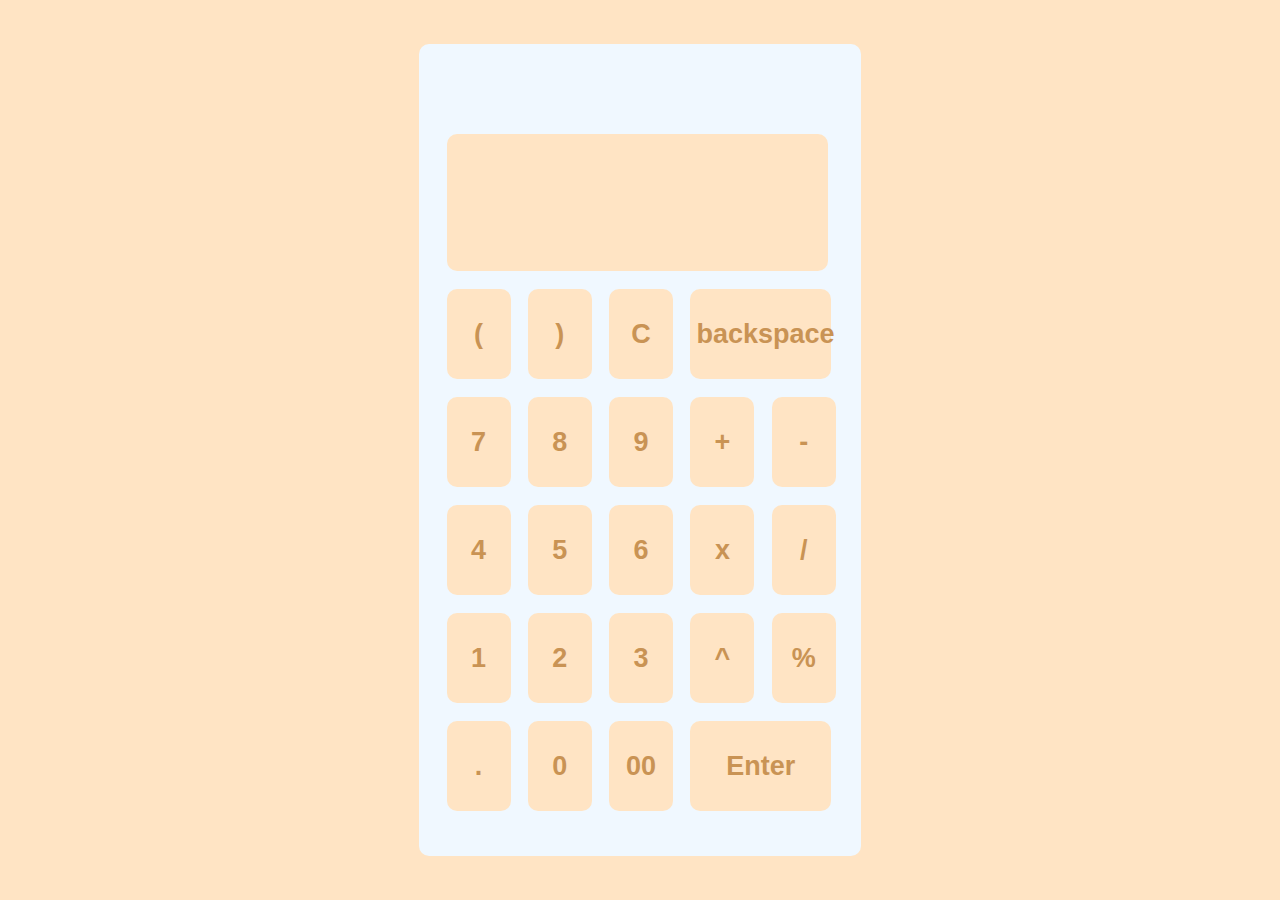
==== index.html @ dd2415a1 "Rename Calculator.html to index.html" ====
<!DOCTYPE html>
<html>

<head>
    <meta charset="UTF-8">
    <meta http-equiv="X-UA-Compatible" content="IE=edge">
    <meta name="viewport" content="width=device-width, initial-scale=1.0">
    <title>Calculator</title>
    <link rel="stylesheet" href="style.css">
</head>

<body>
    <div class="main">
        <div class="container">
            <input class="display" type="text" id="inp" name="ip" value="">
            <br>
            <button class="btn" id="(" onclick='pressed("(");this.blur();'>(</button>
            <button class="btn" id=")" onclick='pressed(")");this.blur();'>)</button>
            <button class="btn" id="c" onclick='clear_display();this.blur();'>C</button>
            <button class="btn backspace" id="Backspace" onclick='del_last_elem();this.blur();'>backspace</button>
            <br>
            <button class="btn" id="7" onclick='pressed("7");this.blur();'>7</button>
            <button class="btn" id="8" onclick='pressed("8");this.blur();'>8</button>
            <button class="btn" id="9" onclick='pressed("9");this.blur();'>9</button>
            <button class="btn" id="+" onclick='pressed("+");this.blur();'>+</button>
            <button class="btn" id="-" onclick='pressed("-");this.blur();'>-</button>
            <br>
            <button class="btn" id="4" onclick='pressed("4");this.blur();'>4</button>
            <button class="btn" id="5" onclick='pressed("5");this.blur();'>5</button>
            <button class="btn" id="6" onclick='pressed("6");this.blur();'>6</button>
            <button class="btn" id="x" onclick='pressed("*");this.blur();'>x</button>
            <button class="btn" id="/" onclick='pressed("/");this.blur();'>/</button>
            <br>
            <button class="btn" id="1" onclick='pressed("1");this.blur();'>1</button>
            <button class="btn" id="2" onclick='pressed("2");this.blur();'>2</button>
            <button class="btn" id="3" onclick='pressed("3");this.blur();'>3</button>
            <button class="btn" id="^" onclick='pressed("**");this.blur();'>^</button>
            <button class="btn" id="%" onclick='pressed("%");this.blur();'>%</button>
            <br>
            <button class="btn" id="." onclick='pressed(".");this.blur();'>.</button>
            <button class="btn" id="0" onclick='pressed("0");this.blur();'>0</button>
            <button class="btn" onclick='pressed("00");this.blur();'>00</button>
            <button class="btn backspace" id="Enter" onclick='display_answer();this.blur();'>Enter</button>
        </div>
    </div>
    <script src="./script.js"></script>
</body>

</html>
---- style.css ----
body{
    margin: 0;
    background-color:bisque;
    height: 100vh;
    width: 100vw;
    font-family: fantasy;
    font-size: large;
}

.display{
    text-align: right;
    height: 15vh;
    width: 29.5vw;
    border-radius: 10px;
    border: none;
    background-color:bisque;
    font-size: 9.5vh;
    font-weight: 700;
    color: #b78345;
    margin-left: 1vw;
}

.btn{
    height: 10vh;
    width: 5vw;
    margin-left: 1vw;
    margin-top: 2vh;
    border-radius: 10px;
    font-size: 3vh;
    font-weight: 700;
    text-align: center;
    border: none;
    background-color: bisque;
    color: #c99354;
}

.btn:hover, .btn.active{
    background-color:rgba(199, 139, 70, 0.726);
    color: #71512a;
}

.backspace{
    width: 11vw;
}

.main{
    height: 100vh;
    width: 100vw;
    display: flex;
    justify-content: center;
    align-items: center;
}

.container{
    padding: 15px;
    padding-right: 2vw;
    padding-top: 10vh;
    padding-bottom: 5vh;
    background-color: aliceblue;
    border-radius: 10px;
    
}
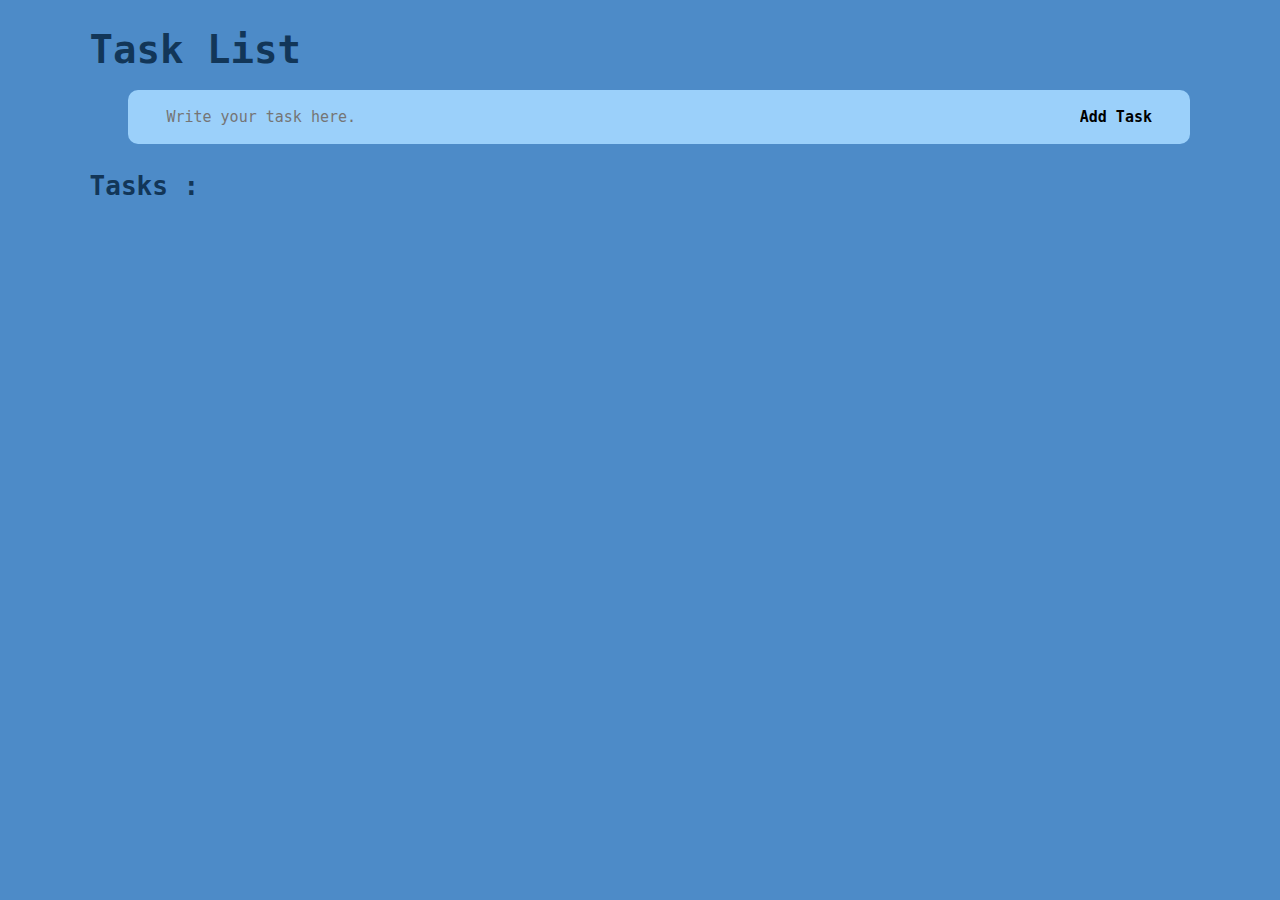
==== commit 2d7e8aeb: "for mobile view" ====
--- a/index.html
+++ b/index.html
@@ -1,49 +1,38 @@
 <!DOCTYPE html>
-<html>
+<html lang="en">
 
 <head>
     <meta charset="UTF-8">
     <meta http-equiv="X-UA-Compatible" content="IE=edge">
     <meta name="viewport" content="width=device-width, initial-scale=1.0">
-    <title>Calculator</title>
-    <link rel="stylesheet" href="style.css">
+    <title>TO-DO LIST</title>
+    <link rel="stylesheet" href="main.css">
 </head>
 
 <body>
-    <div class="main">
-        <div class="container">
-            <input class="display" type="text" id="inp" name="ip" value="">
-            <br>
-            <button class="btn" id="(" onclick='pressed("(");this.blur();'>(</button>
-            <button class="btn" id=")" onclick='pressed(")");this.blur();'>)</button>
-            <button class="btn" id="c" onclick='clear_display();this.blur();'>C</button>
-            <button class="btn backspace" id="Backspace" onclick='del_last_elem();this.blur();'>backspace</button>
-            <br>
-            <button class="btn" id="7" onclick='pressed("7");this.blur();'>7</button>
-            <button class="btn" id="8" onclick='pressed("8");this.blur();'>8</button>
-            <button class="btn" id="9" onclick='pressed("9");this.blur();'>9</button>
-            <button class="btn" id="+" onclick='pressed("+");this.blur();'>+</button>
-            <button class="btn" id="-" onclick='pressed("-");this.blur();'>-</button>
-            <br>
-            <button class="btn" id="4" onclick='pressed("4");this.blur();'>4</button>
-            <button class="btn" id="5" onclick='pressed("5");this.blur();'>5</button>
-            <button class="btn" id="6" onclick='pressed("6");this.blur();'>6</button>
-            <button class="btn" id="x" onclick='pressed("*");this.blur();'>x</button>
-            <button class="btn" id="/" onclick='pressed("/");this.blur();'>/</button>
-            <br>
-            <button class="btn" id="1" onclick='pressed("1");this.blur();'>1</button>
-            <button class="btn" id="2" onclick='pressed("2");this.blur();'>2</button>
-            <button class="btn" id="3" onclick='pressed("3");this.blur();'>3</button>
-            <button class="btn" id="^" onclick='pressed("**");this.blur();'>^</button>
-            <button class="btn" id="%" onclick='pressed("%");this.blur();'>%</button>
-            <br>
-            <button class="btn" id="." onclick='pressed(".");this.blur();'>.</button>
-            <button class="btn" id="0" onclick='pressed("0");this.blur();'>0</button>
-            <button class="btn" onclick='pressed("00");this.blur();'>00</button>
-            <button class="btn backspace" id="Enter" onclick='display_answer();this.blur();'>Enter</button>
-        </div>
-    </div>
-    <script src="./script.js"></script>
+    <header>
+        <h1>Task List</h1>
+        <form id="input-form">
+            <input type="text" id="input-box" placeholder="Write your task here.">
+            <input type="submit" id="submit-btn" value="Add Task">
+        </form>
+    </header>
+    <main>
+        <section class="task-list">
+            <h2>Tasks :</h2>
+            <div id="tasks">
+                <!-- <div class="task">
+                    <div class="content">
+                        <input type="text" class="text" value="Random yet" readonly>
+                    </div>
+                    <div class="actions">
+                        <button class="edit">Edit</button><button class="delete">Delete</button>
+                    </div>
+                </div> -->
+            </div>
+        </section>
+    </main>
+    <script src="main.js"></script>
 </body>
 
-</html>
+</html>--- a/main.css
+++ b/main.css
@@ -0,0 +1,107 @@
+* {
+    margin: 0%;
+    padding: 0%;
+    font-family: monospace;
+    font-size: 15px;
+}
+
+body {
+    display: flex;
+    flex-direction: column;
+    min-height: 100vh;
+    background-color: #4d8bc8;
+}
+
+button{
+    cursor: pointer;
+}
+
+.content{
+    flex-grow: 1;
+}
+
+.delete {
+    border-style: none;
+    background-color: inherit;
+    color: #123658;
+    font-weight: bolder;
+    margin-left: 1rem;
+}
+
+.edit {
+    border-style: none;
+    background-color: inherit;
+    color: #123658;
+    margin-left: 1rem;
+    font-weight: bolder;
+}
+
+
+form {
+    display: flex;
+    justify-content: space-between;
+    max-width: 77vw;
+    margin-top: 2vh;
+}
+
+header {
+    padding-top: 3vh;
+    padding-left: 10vw;
+}
+
+h1 {
+    margin-left: -3vw;
+    color: #123658;
+    font-size: xxx-large;
+}
+
+h2 {
+    margin-left: -3vw;
+    color: #123658;
+    font-size: xx-large;
+}
+
+input {
+    background-color: inherit;
+    border-style: none;
+    outline-style: none;
+    box-shadow: none;
+    border-color: transparent;
+}
+
+#input-form{
+    background-color: #9bd0fa;
+    padding: 2vh 3vw 2vh 3vw;
+    border-radius: 10px;
+}
+
+.task-list {
+    padding-top: 3vh;
+    padding-left: 10vw;
+}
+
+.task {
+    display: flex;
+    justify-content: space-between;
+    padding: 2vh 3vw 2vh 3vw;
+    max-width: 80vw;
+    background-color: #9bd0fa;
+    margin-bottom: 10px;
+    border-radius: 10px;
+}
+
+#tasks {
+    margin-top: 2vh;
+}
+
+.text {
+    width: -webkit-fill-available;
+}
+
+#submit-btn{
+    font-weight: bolder;
+    cursor: pointer;
+}
+
+
+
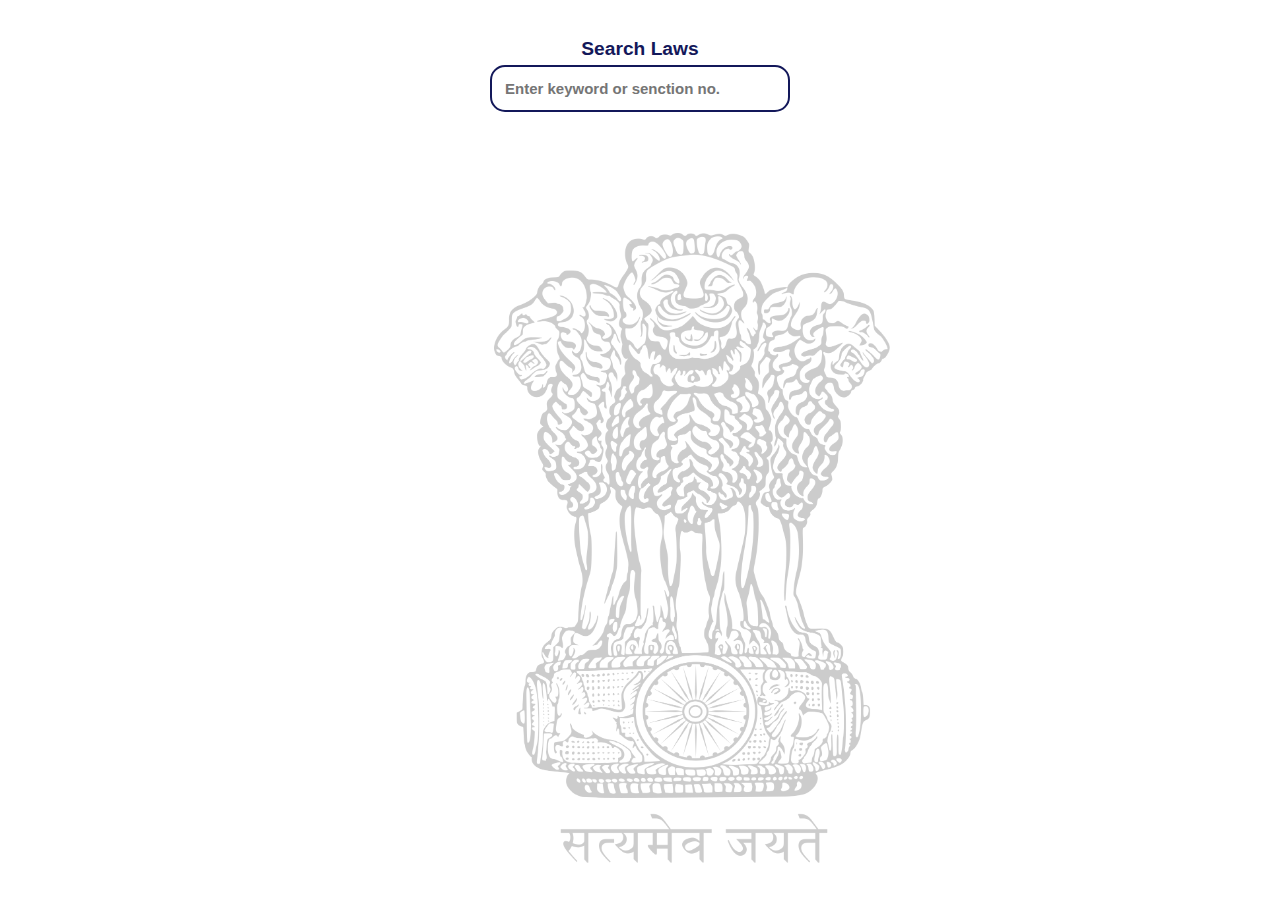
==== commit 8ceab188: "new project for DE 6th sem" ====
--- a/index.html
+++ b/index.html
@@ -1,38 +1,32 @@
 <!DOCTYPE html>
-<html lang="en">
+<html>
 
 <head>
-    <meta charset="UTF-8">
-    <meta http-equiv="X-UA-Compatible" content="IE=edge">
-    <meta name="viewport" content="width=device-width, initial-scale=1.0">
-    <title>TO-DO LIST</title>
-    <link rel="stylesheet" href="main.css">
+    <title>
+        LAW Finder
+    </title>
+
+    <!-- linking the stylesheet(CSS) -->
+    <link rel="stylesheet" type="text/css" href="./css.css">
 </head>
 
 <body>
-    <header>
-        <h1>Task List</h1>
-        <form id="input-form">
-            <input type="text" id="input-box" placeholder="Write your task here.">
-            <input type="submit" id="submit-btn" value="Add Task">
-        </form>
-    </header>
-    <main>
-        <section class="task-list">
-            <h2>Tasks :</h2>
-            <div id="tasks">
-                <!-- <div class="task">
-                    <div class="content">
-                        <input type="text" class="text" value="Random yet" readonly>
-                    </div>
-                    <div class="actions">
-                        <button class="edit">Edit</button><button class="delete">Delete</button>
-                    </div>
-                </div> -->
+    <img src="logo.png" id="back"/>
+    <div class="container-out">
+        <div class="container-in">
+            <div class="search-container">
+                <div class="search-engine">
+                    <p class="search-title">Search Laws</p>
+                    <input type="input" id="search-input" autocomplete="off" placeholder="Enter keyword or senction no." />
+                </div>
+                <div id="search-results"></div>
+                <div id="search-data">
             </div>
-        </section>
-    </main>
-    <script src="main.js"></script>
+            </div>
+        </div>
+    </div>
+    <script src="laws.js"></script>
+    <script src="engine.js"></script>
 </body>
 
 </html>--- a/css.css
+++ b/css.css
@@ -0,0 +1,105 @@
+body{
+  min-height: 97vh;
+  min-width: 98vw;
+}
+
+.container-out {
+  font-family: "Fira Sans", sans-serif, bold;
+  font-weight: 700;
+  padding: 15px 0;
+  font-size: larger;
+}
+
+.container-in {
+  width: 95%;
+  margin: 0 auto;
+}
+
+.search-container {
+  position: relative;
+  max-width: 300px;
+  margin: 0 auto;
+  text-align: center;
+  padding: 15px;
+}
+
+.search-title {
+  margin-top: 0;
+  margin-bottom: 5px;
+  color: #13185a;
+}
+
+#search-input {
+  width: 90%;
+  padding: 13px;
+  border-radius: 15px;
+  border: 2px solid #13185a;
+  font-size: 15px;
+  font-weight: 700;
+  color: #13185a;
+}
+
+#search-input:focus {
+  outline: none;
+}
+
+#search-results {
+  position: relative;
+  z-index: 10;
+  margin: 1px auto;
+  background: rgba(19,24,90,0.9);
+  width: 100%;
+  text-align: left;
+  border-radius: 10px;
+  border: 2px solid #13185a;
+  display: none;
+}
+
+.search-item {
+  color: white;
+  cursor: pointer;
+}
+
+.search-item p {
+  margin: 0;
+  padding: 10px;
+}
+
+.search-item:hover {
+  background: #13185a;
+}
+
+#search-data {
+  margin-top: 10px;
+  color: #13185a;
+  position: relative;
+  width: 50vw;
+  right: 35%;
+  top: 15px;
+}
+
+#search-data p {
+  margin: 0;
+  padding: 6px;
+  font-size: 16px;
+}
+
+#col{
+  width:150px;
+  text-decoration: underline;
+  text-align: left;
+}
+
+#col2{
+  text-align: left;
+  padding-left: 10px;
+  font-weight: 600;
+}
+
+#back{
+  position:fixed;
+  opacity: 0.2;
+  height: 70vh;
+  margin-left: 38vw;
+  margin-top: 25vh;
+}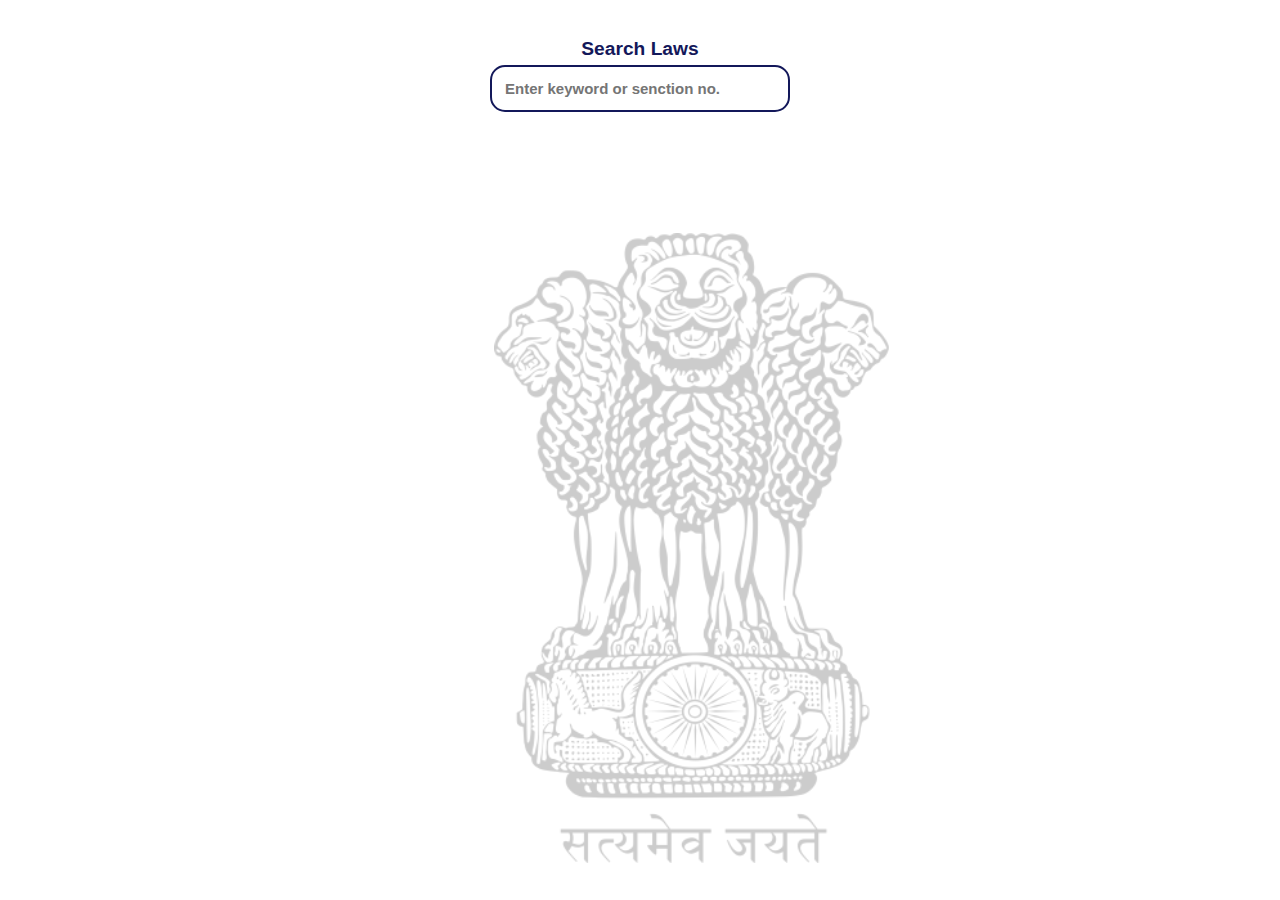
==== commit 5eaf3ee8: "updated small size logo" ====
--- a/index.html
+++ b/index.html
@@ -11,7 +11,7 @@
 </head>
 
 <body>
-    <img src="logo.png" id="back"/>
+    <img src="logo1.png" id="back"/>
     <div class="container-out">
         <div class="container-in">
             <div class="search-container">
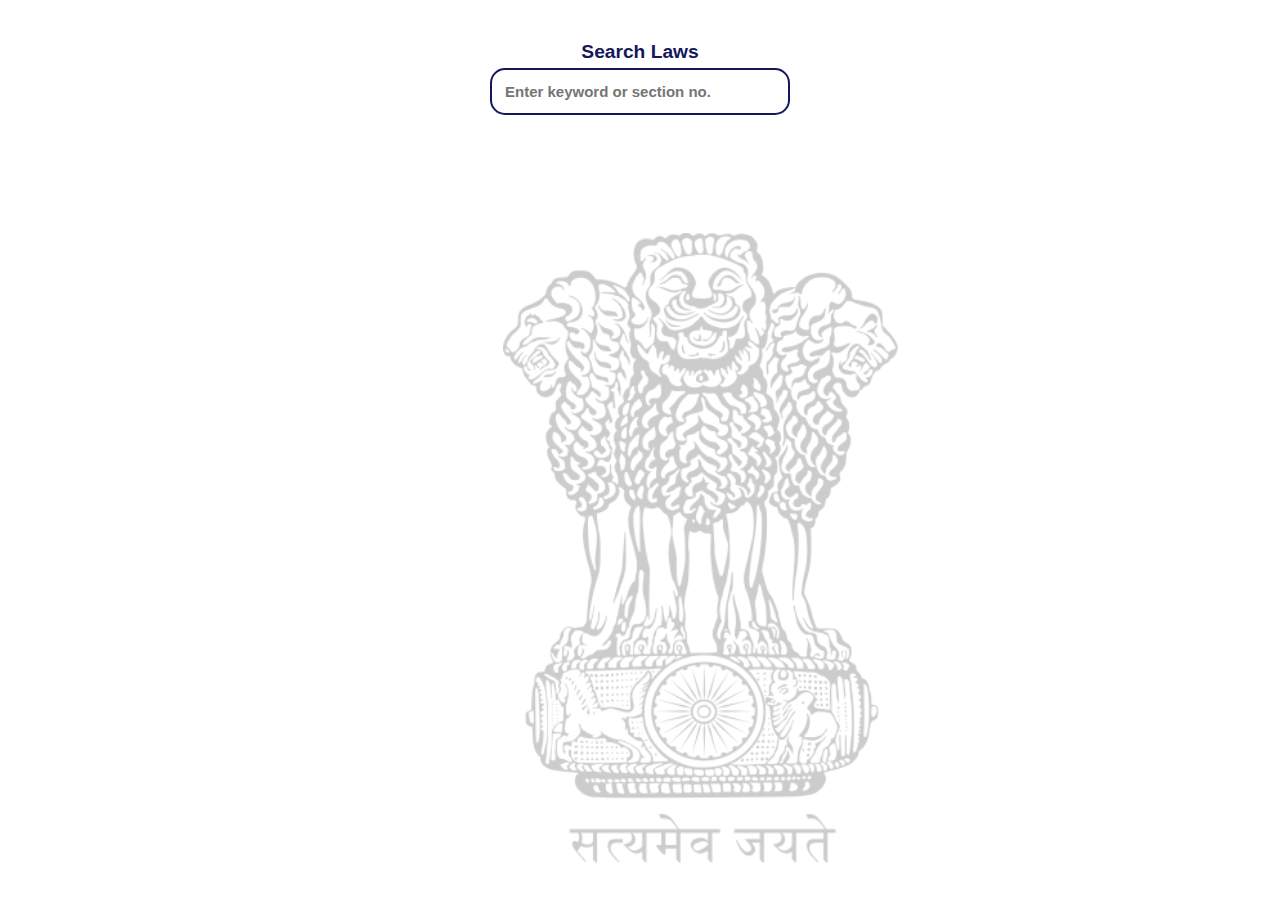
==== commit f43be1fb: "last changes" ====
--- a/index.html
+++ b/index.html
@@ -12,16 +12,14 @@
 
 <body>
     <img src="logo1.png" id="back"/>
-    <div class="container-out">
-        <div class="container-in">
-            <div class="search-container">
-                <div class="search-engine">
-                    <p class="search-title">Search Laws</p>
-                    <input type="input" id="search-input" autocomplete="off" placeholder="Enter keyword or senction no." />
-                </div>
-                <div id="search-results"></div>
-                <div id="search-data">
+    <div class="container">
+        <div class="search-container">
+            <div class="search-engine">
+                <p class="search-title">Search Laws</p>
+                <input type="input" id="search-input" autocomplete="off" placeholder="Enter keyword or section no." />
             </div>
+            <div id="search-results"></div>
+            <div id="search-data">
             </div>
         </div>
     </div>
--- a/css.css
+++ b/css.css
@@ -3,17 +3,15 @@
   min-width: 98vw;
 }
 
-.container-out {
+.container {
   font-family: "Fira Sans", sans-serif, bold;
   font-weight: 700;
-  padding: 15px 0;
+  padding: 18px 0;
   font-size: larger;
+  width: 100%;
 }
 
-.container-in {
-  width: 95%;
-  margin: 0 auto;
-}
+
 
 .search-container {
   position: relative;
@@ -100,6 +98,6 @@
   position:fixed;
   opacity: 0.2;
   height: 70vh;
-  margin-left: 38vw;
+  margin-left: 38.7vw;
   margin-top: 25vh;
 }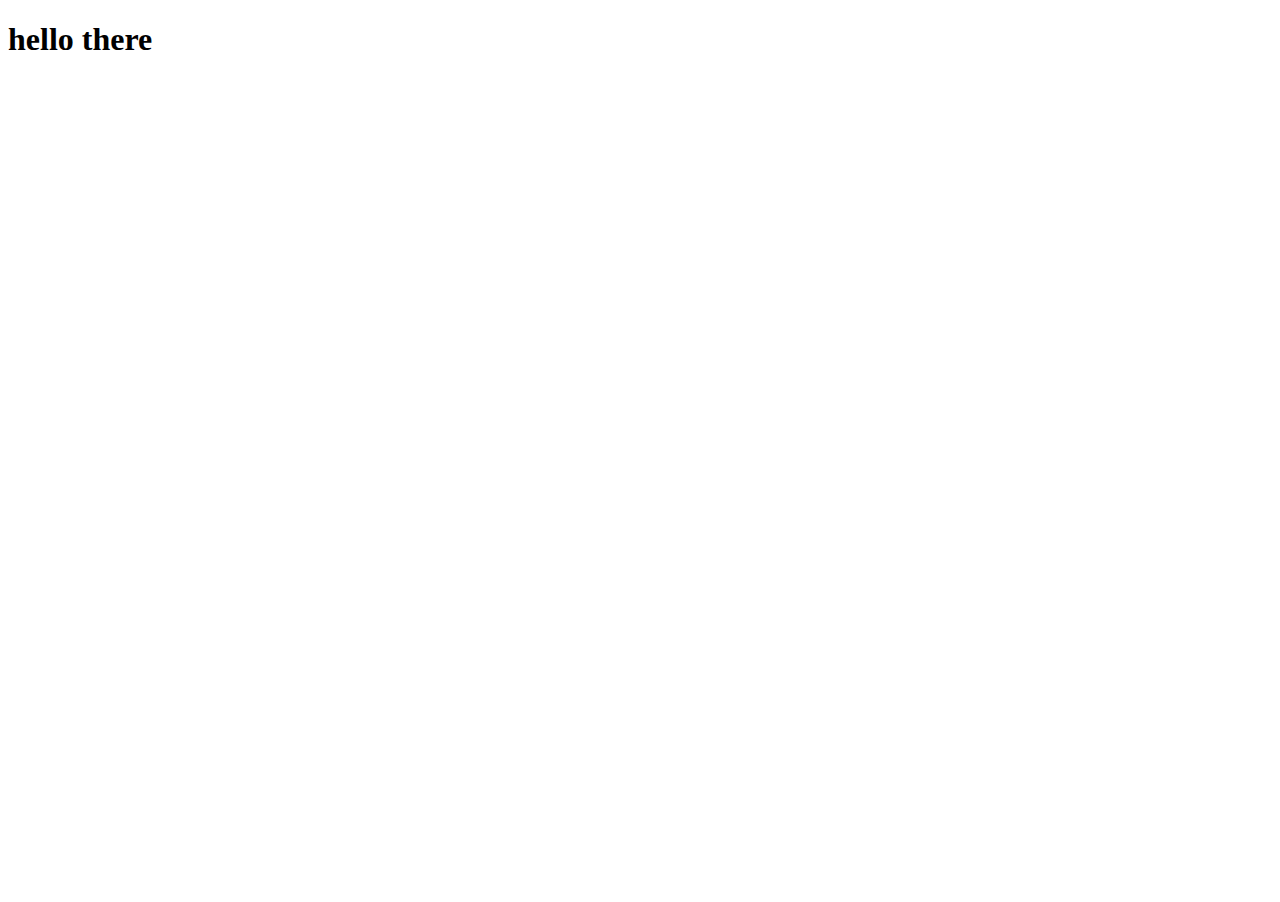
==== commit 9df6882f: "Update index.html" ====
--- a/index.html
+++ b/index.html
@@ -11,7 +11,7 @@
 </head>
 
 <body>
-    <img src="logo1.png" id="back"/>
+<!--     <img src="logo1.png" id="back"/>
     <div class="container">
         <div class="search-container">
             <div class="search-engine">
@@ -22,9 +22,10 @@
             <div id="search-data">
             </div>
         </div>
-    </div>
+    </div> -->
+    <h1 onclick="hello()">hello there</h1>
     <script src="laws.js"></script>
     <script src="engine.js"></script>
 </body>
 
-</html>+</html>
